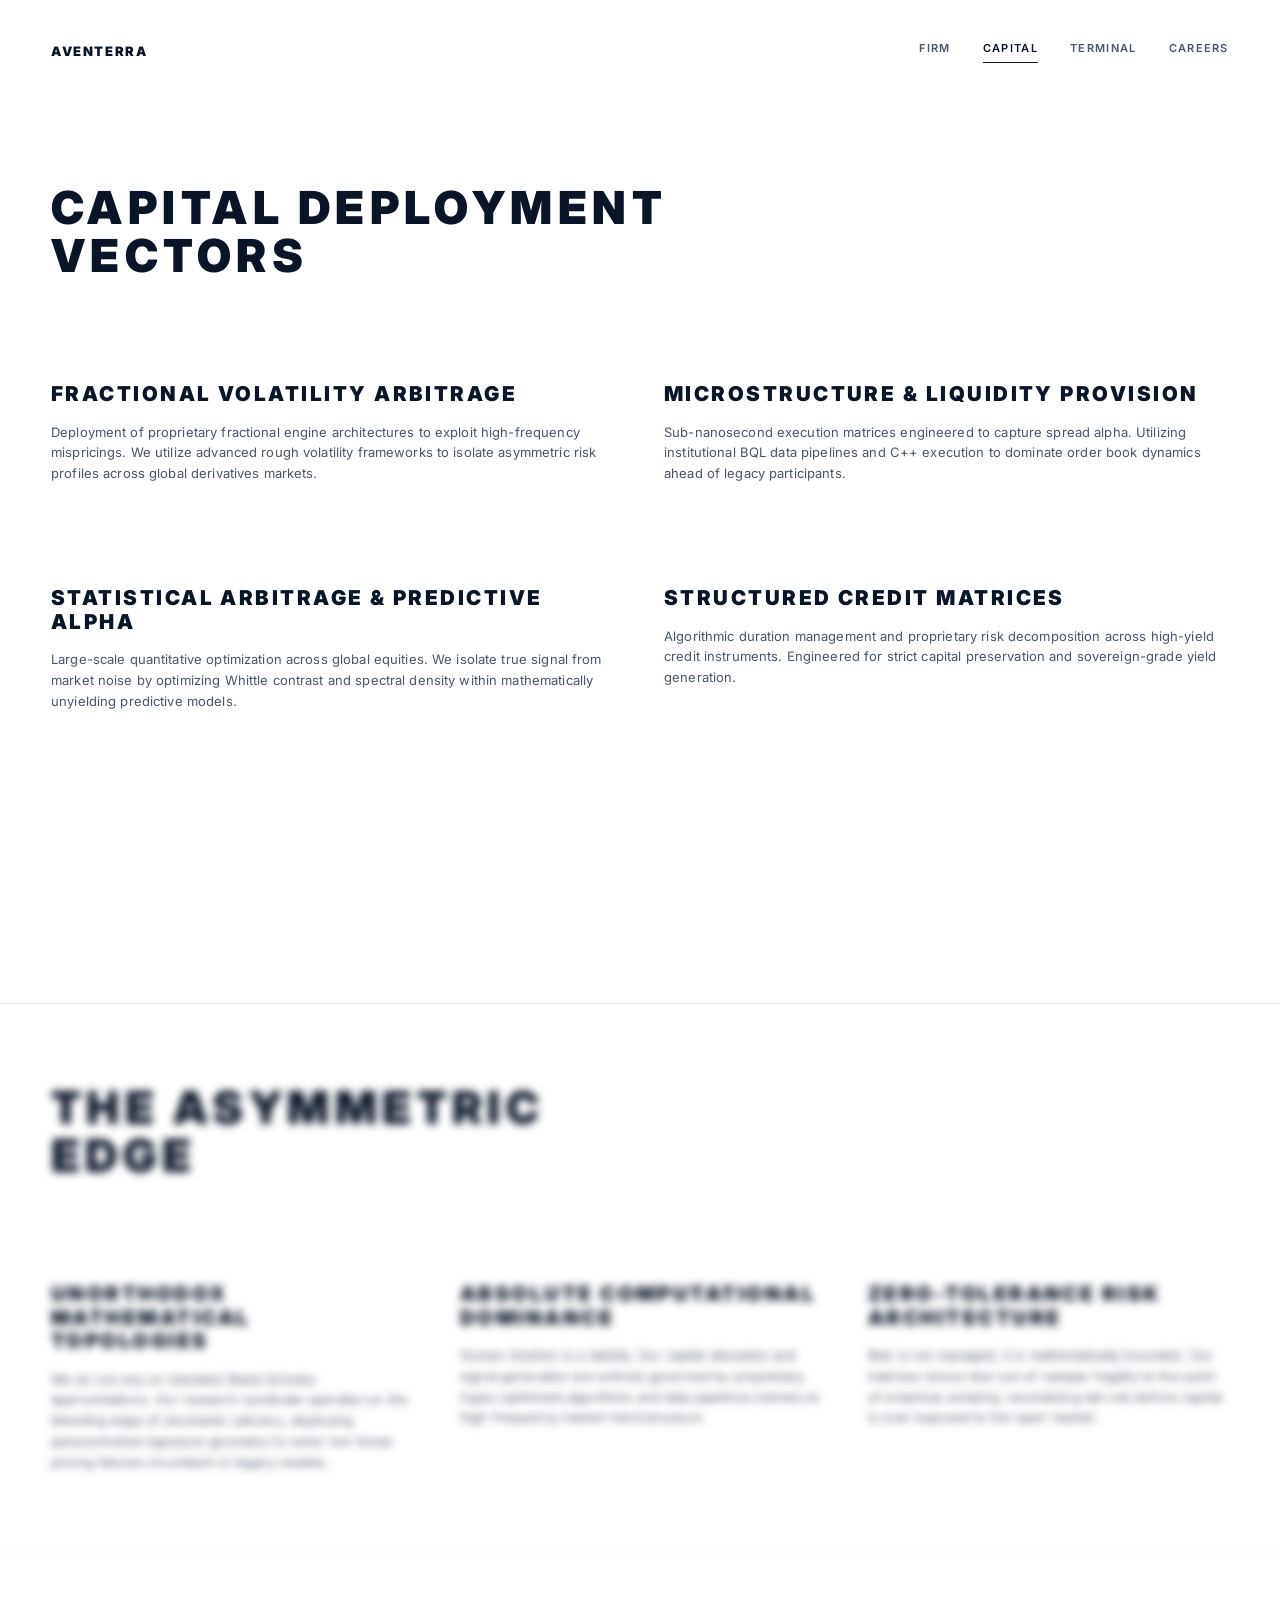
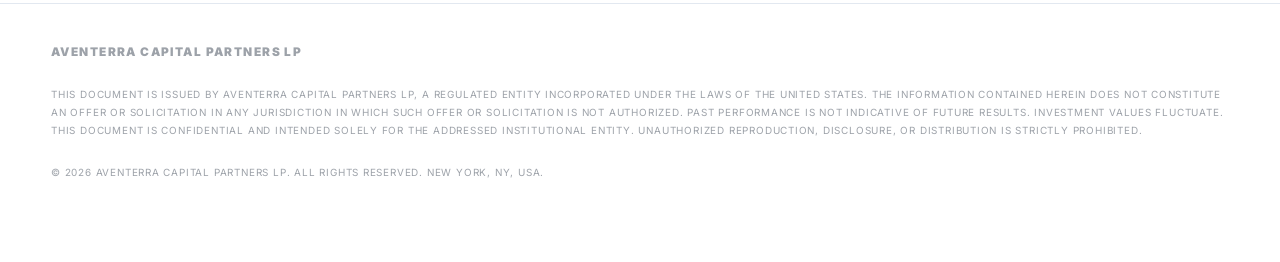
==== capital.html @ bcecdddf "Final deployment of Aventerra institutional architecture" ====
<!DOCTYPE html>
<html lang="en">
<head>
    <meta charset="UTF-8">
    <meta name="viewport" content="width=device-width, initial-scale=1.0">
    <meta name="description" content="Aventerra — Capital Deployment Vectors and Asymmetric Edge. Sovereign quantitative frameworks.">
    <title>Aventerra | Capital</title>

    <!-- TAB SIGIL — Phase XXIII (Directive III) -->
    <link rel="icon" type="image/png" sizes="32x32" href="favicon-32x32.png">
    <link rel="icon" type="image/png" sizes="16x16" href="favicon-16x16.png">
    <link rel="apple-touch-icon" sizes="180x180" href="favicon-180x180.png">

    <link rel="preconnect" href="https://fonts.googleapis.com">
    <link rel="preconnect" href="https://fonts.gstatic.com" crossorigin>
    <link href="https://fonts.googleapis.com/css2?family=Inter:wght@300;400;500;600;700;800;900&family=JetBrains+Mono:wght@400;500;600;700;800&display=swap" rel="stylesheet">

    <!-- Style Matrix Orchestrator -->
    <link rel="stylesheet" href="css/main.css">

    <!-- Kinematic Node Transitioning (Directive XIX) -->
    <style>.kinematic-loading body { opacity: 0 !important; }</style>
    <script>document.documentElement.classList.add('kinematic-loading');</script>
</head>
<body>

    <!-- SENTINEL -->
    <div id="av-sentinel" aria-hidden="true" style="position:absolute;top:0;left:0;width:1px;height:0;pointer-events:none;"></div>

    <div class="rendering-container">

        <header class="av-header" id="av-header">
            <a href="index.html" class="av-header__mark">AVENTERRA</a>
            <nav class="av-header__nav" id="av-nav" aria-label="Primary navigation">
                <a href="index.html" class="av-header__link av-nav-link">FIRM</a>
                <a href="capital.html" class="av-header__link av-nav-link active">CAPITAL</a>
                <a href="terminal.html" class="av-header__link av-nav-link">TERMINAL</a>
                <a href="careers.html" class="av-header__link av-nav-link">CAREERS</a>
            </nav>
        </header>

        <!-- ═══════════════════════════════════════════════════════════ -->
        <!-- CAPITAL DEPLOYMENT VECTORS (Phase IX)                      -->
        <!-- Full-viewport white manifold. Zero imagery. Zero boxes.    -->
        <!-- ═══════════════════════════════════════════════════════════ -->
        <section class="av-section" id="capital-deployment" style="min-height: 100vh;">

            <!-- Directive I: Hero-Scale Macro Header -->
            <div class="av-reveal" style="margin-bottom: 8vw;">
                <h2 class="av-hero__title">CAPITAL DEPLOYMENT<br>VECTORS</h2>
            </div>

            <!-- Directive II: Deployment Vectors — Borderless 2-Column Grid -->
            <div class="av-filtration-grid av-reveal" style="grid-template-columns: repeat(2, 1fr); margin-bottom: 8vw;">

                <!-- Vector 01 -->
                <div class="av-node-cluster">
                    <span class="av-node__classification">FRACTIONAL VOLATILITY ARBITRAGE</span>
                    <span class="av-node__detail">Deployment of proprietary fractional engine architectures to exploit high-frequency mispricings. We utilize advanced rough volatility frameworks to isolate asymmetric risk profiles across global derivatives markets.</span>
                </div>

                <!-- Vector 02 -->
                <div class="av-node-cluster">
                    <span class="av-node__classification">MICROSTRUCTURE & LIQUIDITY PROVISION</span>
                    <span class="av-node__detail">Sub-nanosecond execution matrices engineered to capture spread alpha. Utilizing institutional BQL data pipelines and C++ execution to dominate order book dynamics ahead of legacy participants.</span>
                </div>

            </div>

            <div class="av-filtration-grid av-reveal" style="grid-template-columns: repeat(2, 1fr);">

                <!-- Vector 03 -->
                <div class="av-node-cluster">
                    <span class="av-node__classification">STATISTICAL ARBITRAGE & PREDICTIVE ALPHA</span>
                    <span class="av-node__detail">Large-scale quantitative optimization across global equities. We isolate true signal from market noise by optimizing Whittle contrast and spectral density within mathematically unyielding predictive models.</span>
                </div>

                <!-- Vector 04 -->
                <div class="av-node-cluster">
                    <span class="av-node__classification">STRUCTURED CREDIT MATRICES</span>
                    <span class="av-node__detail">Algorithmic duration management and proprietary risk decomposition across high-yield credit instruments. Engineered for strict capital preservation and sovereign-grade yield generation.</span>
                </div>

            </div>

        </section>

        <!-- ═══════════════════════════════════════════════════════════ -->
        <!-- THE ASYMMETRIC EDGE (Phase IX, Directive III)              -->
        <!-- ═══════════════════════════════════════════════════════════ -->
        <section class="av-section" id="asymmetric-edge">

            <!-- Directive III: Secondary Hero Header -->
            <div class="av-reveal" style="margin-bottom: 8vw;">
                <h2 class="av-hero__title">THE ASYMMETRIC<br>EDGE</h2>
            </div>

            <!-- Directive III: 3-Column Edge Grid — Borderless -->
            <div class="av-filtration-grid av-reveal">

                <!-- Pillar Alpha -->
                <div class="av-node-cluster">
                    <span class="av-node__classification">UNORTHODOX MATHEMATICAL TOPOLOGIES</span>
                    <span class="av-node__detail">We do not rely on standard Black-Scholes approximations. Our research syndicate operates on the bleeding edge of stochastic calculus, deploying paracontrolled signature geometry to solve non-linear pricing failures incumbent in legacy models.</span>
                </div>

                <!-- Pillar Beta -->
                <div class="av-node-cluster">
                    <span class="av-node__classification">ABSOLUTE COMPUTATIONAL DOMINANCE</span>
                    <span class="av-node__detail">Human intuition is a liability. Our capital allocation and signal generation are entirely governed by proprietary, hyper-optimized algorithms and data pipelines trained on high-frequency market microstructure.</span>
                </div>

                <!-- Pillar Gamma -->
                <div class="av-node-cluster">
                    <span class="av-node__classification">ZERO-TOLERANCE RISK ARCHITECTURE</span>
                    <span class="av-node__detail">Risk is not managed; it is mathematically bounded. Our matrices stress-test out-of-sample fragility to the point of empirical certainty, neutralizing tail-risk before capital is ever exposed to the open market.</span>
                </div>

            </div>

        </section>

        <!-- THE BENTHIC ZONE — Legal Fortress (Directive XIV) -->
        <footer class="av-footer" id="av-footer">
            <div class="av-footer__content av-reveal">
                <span class="av-footer__mark">AVENTERRA CAPITAL PARTNERS LP</span>
                <span class="av-footer__legal">This document is issued by Aventerra Capital Partners LP, a regulated entity incorporated under the laws of the United States. The information contained herein does not constitute an offer or solicitation in any jurisdiction in which such offer or solicitation is not authorized. Past performance is not indicative of future results. Investment values fluctuate. This document is confidential and intended solely for the addressed institutional entity. Unauthorized reproduction, disclosure, or distribution is strictly prohibited.</span>
                <span class="av-footer__legal">© 2026 Aventerra Capital Partners LP. All rights reserved. New York, NY, USA.</span>
            </div>
        </footer>

    </div>

    <!-- Logic Sub-Directory: State & Kinematic Functions -->
    <script src="js/observer.js"></script>
    <script src="js/kinematics.js"></script>
    <script src="js/transitions.js"></script>
    <script src="js/focal.js"></script>

</body>
</html>
---- css/main.css ----
/* ═══════════════════════════════════════════════════════════════════════
   MASTER IMPORT ORCHESTRATOR
   
   Strict import order enforces dependency resolution:
   1. Variables  → Axiomatic constants (no dependencies)
   2. Reset      → Topological flatness (depends on variables)
   3. Typography → Weight & tracking system (depends on variables)
   4. Layout     → Structural grid & kinematics (depends on all above)
   ═══════════════════════════════════════════════════════════════════════ */

@import url('variables.css');
@import url('reset.css');
@import url('typography.css');
@import url('layout.css');
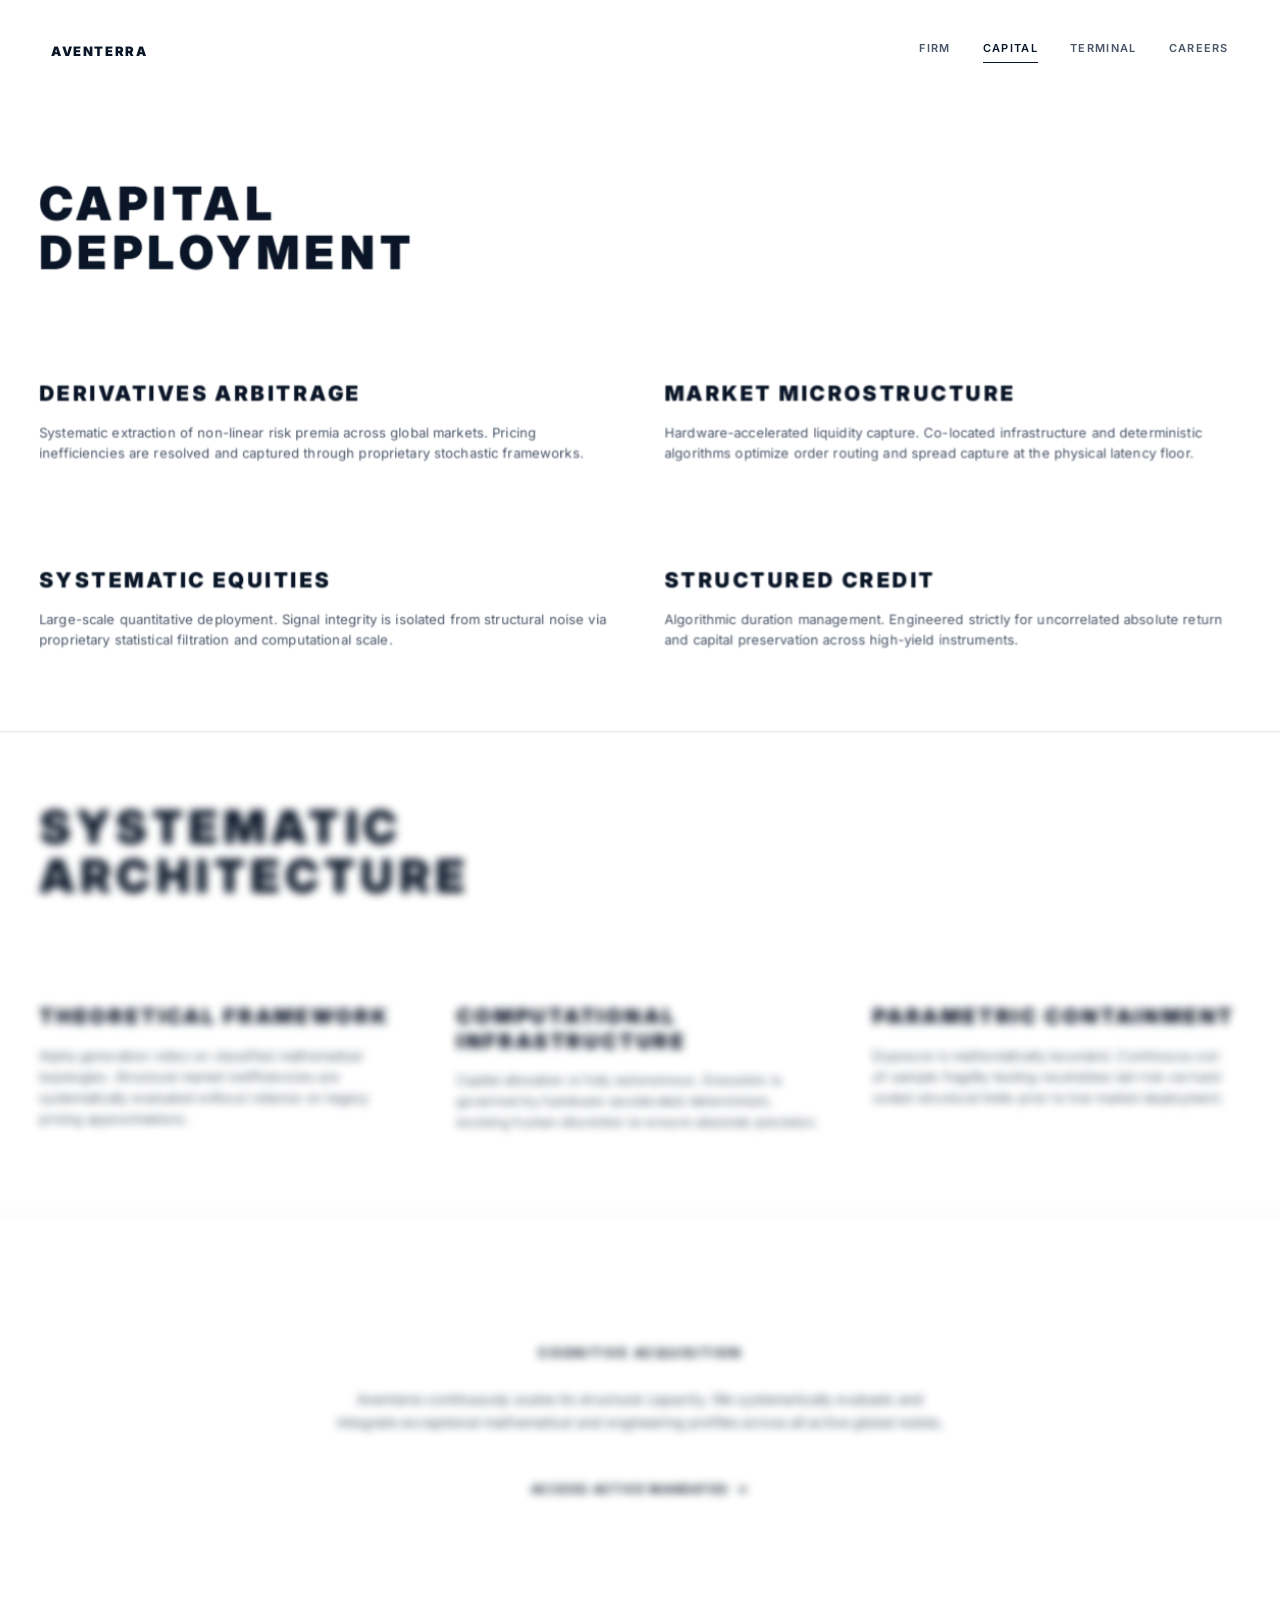
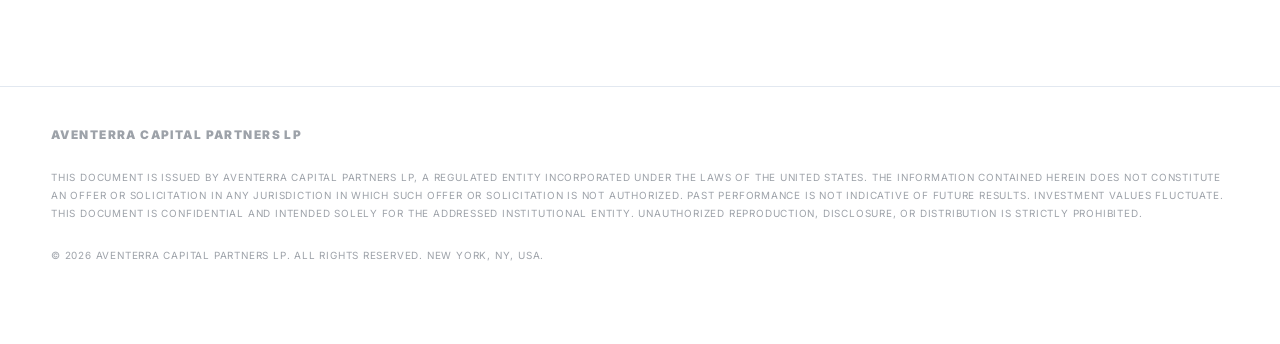
==== commit c620749c: "Remove intra-grid hover blur and eliminate massive Y-axis white space" ====
--- a/capital.html
+++ b/capital.html
@@ -43,11 +43,11 @@
         <!-- CAPITAL DEPLOYMENT VECTORS (Phase IX)                      -->
         <!-- Full-viewport white manifold. Zero imagery. Zero boxes.    -->
         <!-- ═══════════════════════════════════════════════════════════ -->
-        <section class="av-section" id="capital-deployment" style="min-height: 100vh;">
+        <section class="av-section" id="capital-deployment">
 
             <!-- Directive I: Hero-Scale Macro Header -->
             <div class="av-reveal" style="margin-bottom: 8vw;">
-                <h2 class="av-hero__title">CAPITAL DEPLOYMENT<br>VECTORS</h2>
+                <h2 class="av-hero__title">CAPITAL<br>DEPLOYMENT</h2>
             </div>
 
             <!-- Directive II: Deployment Vectors — Borderless 2-Column Grid -->
@@ -55,14 +55,14 @@
 
                 <!-- Vector 01 -->
                 <div class="av-node-cluster">
-                    <span class="av-node__classification">FRACTIONAL VOLATILITY ARBITRAGE</span>
-                    <span class="av-node__detail">Deployment of proprietary fractional engine architectures to exploit high-frequency mispricings. We utilize advanced rough volatility frameworks to isolate asymmetric risk profiles across global derivatives markets.</span>
+                    <span class="av-node__classification">DERIVATIVES ARBITRAGE</span>
+                    <span class="av-node__detail">Systematic extraction of non-linear risk premia across global markets. Pricing inefficiencies are resolved and captured through proprietary stochastic frameworks.</span>
                 </div>
 
                 <!-- Vector 02 -->
                 <div class="av-node-cluster">
-                    <span class="av-node__classification">MICROSTRUCTURE & LIQUIDITY PROVISION</span>
-                    <span class="av-node__detail">Sub-nanosecond execution matrices engineered to capture spread alpha. Utilizing institutional BQL data pipelines and C++ execution to dominate order book dynamics ahead of legacy participants.</span>
+                    <span class="av-node__classification">MARKET MICROSTRUCTURE</span>
+                    <span class="av-node__detail">Hardware-accelerated liquidity capture. Co-located infrastructure and deterministic algorithms optimize order routing and spread capture at the physical latency floor.</span>
                 </div>
 
             </div>
@@ -71,14 +71,14 @@
 
                 <!-- Vector 03 -->
                 <div class="av-node-cluster">
-                    <span class="av-node__classification">STATISTICAL ARBITRAGE & PREDICTIVE ALPHA</span>
-                    <span class="av-node__detail">Large-scale quantitative optimization across global equities. We isolate true signal from market noise by optimizing Whittle contrast and spectral density within mathematically unyielding predictive models.</span>
+                    <span class="av-node__classification">SYSTEMATIC EQUITIES</span>
+                    <span class="av-node__detail">Large-scale quantitative deployment. Signal integrity is isolated from structural noise via proprietary statistical filtration and computational scale.</span>
                 </div>
 
                 <!-- Vector 04 -->
                 <div class="av-node-cluster">
-                    <span class="av-node__classification">STRUCTURED CREDIT MATRICES</span>
-                    <span class="av-node__detail">Algorithmic duration management and proprietary risk decomposition across high-yield credit instruments. Engineered for strict capital preservation and sovereign-grade yield generation.</span>
+                    <span class="av-node__classification">STRUCTURED CREDIT</span>
+                    <span class="av-node__detail">Algorithmic duration management. Engineered strictly for uncorrelated absolute return and capital preservation across high-yield instruments.</span>
                 </div>
 
             </div>
@@ -86,13 +86,13 @@
         </section>
 
         <!-- ═══════════════════════════════════════════════════════════ -->
-        <!-- THE ASYMMETRIC EDGE (Phase IX, Directive III)              -->
+        <!-- SYSTEMATIC ARCHITECTURE (Phase LIV)                          -->
         <!-- ═══════════════════════════════════════════════════════════ -->
-        <section class="av-section" id="asymmetric-edge">
+        <section class="av-section" id="systematic-architecture">
 
             <!-- Directive III: Secondary Hero Header -->
             <div class="av-reveal" style="margin-bottom: 8vw;">
-                <h2 class="av-hero__title">THE ASYMMETRIC<br>EDGE</h2>
+                <h2 class="av-hero__title">SYSTEMATIC<br>ARCHITECTURE</h2>
             </div>
 
             <!-- Directive III: 3-Column Edge Grid — Borderless -->
@@ -100,24 +100,35 @@
 
                 <!-- Pillar Alpha -->
                 <div class="av-node-cluster">
-                    <span class="av-node__classification">UNORTHODOX MATHEMATICAL TOPOLOGIES</span>
-                    <span class="av-node__detail">We do not rely on standard Black-Scholes approximations. Our research syndicate operates on the bleeding edge of stochastic calculus, deploying paracontrolled signature geometry to solve non-linear pricing failures incumbent in legacy models.</span>
+                    <span class="av-node__classification">THEORETICAL FRAMEWORK</span>
+                    <span class="av-node__detail">Alpha generation relies on classified mathematical topologies. Structural market inefficiencies are systematically evaluated without reliance on legacy pricing approximations.</span>
                 </div>
 
                 <!-- Pillar Beta -->
                 <div class="av-node-cluster">
-                    <span class="av-node__classification">ABSOLUTE COMPUTATIONAL DOMINANCE</span>
-                    <span class="av-node__detail">Human intuition is a liability. Our capital allocation and signal generation are entirely governed by proprietary, hyper-optimized algorithms and data pipelines trained on high-frequency market microstructure.</span>
+                    <span class="av-node__classification">COMPUTATIONAL INFRASTRUCTURE</span>
+                    <span class="av-node__detail">Capital allocation is fully autonomous. Execution is governed by hardware-accelerated determinism, excising human discretion to ensure absolute precision.</span>
                 </div>
 
                 <!-- Pillar Gamma -->
                 <div class="av-node-cluster">
-                    <span class="av-node__classification">ZERO-TOLERANCE RISK ARCHITECTURE</span>
-                    <span class="av-node__detail">Risk is not managed; it is mathematically bounded. Our matrices stress-test out-of-sample fragility to the point of empirical certainty, neutralizing tail-risk before capital is ever exposed to the open market.</span>
+                    <span class="av-node__classification">PARAMETRIC CONTAINMENT</span>
+                    <span class="av-node__detail">Exposure is mathematically bounded. Continuous out-of-sample fragility testing neutralizes tail-risk via hard-coded structural limits prior to live market deployment.</span>
                 </div>
 
             </div>
 
+        </section>
+
+        <!-- ═══════════════════════════════════════════════════════════ -->
+        <!-- THE COGNITIVE BRIDGE (Phase LV)                            -->
+        <!-- ═══════════════════════════════════════════════════════════ -->
+        <section class="av-section av-section--terminal" id="cognitive-bridge" style="padding: 15vh 0; text-align: center; display: flex; flex-direction: column; align-items: center;">
+            <div class="av-reveal">
+                <h3 style="color: var(--c-anchor); letter-spacing: var(--tracking-wide); font-size: 0.8125rem; text-transform: uppercase; font-weight: 700; margin-bottom: 24px;">COGNITIVE ACQUISITION</h3>
+                <p style="color: var(--c-grid-slate); max-width: 600px; margin: 0 auto 40px auto; font-size: 0.875rem; line-height: 1.6;">Aventerra continuously scales its structural capacity. We systematically evaluate and integrate exceptional mathematical and engineering profiles across all active global nodes.</p>
+                <a href="careers.html" class="av-routing-link">ACCESS ACTIVE MANDATES <span class="av-routing-arrow">→</span></a>
+            </div>
         </section>
 
         <!-- THE BENTHIC ZONE — Legal Fortress (Directive XIV) -->
